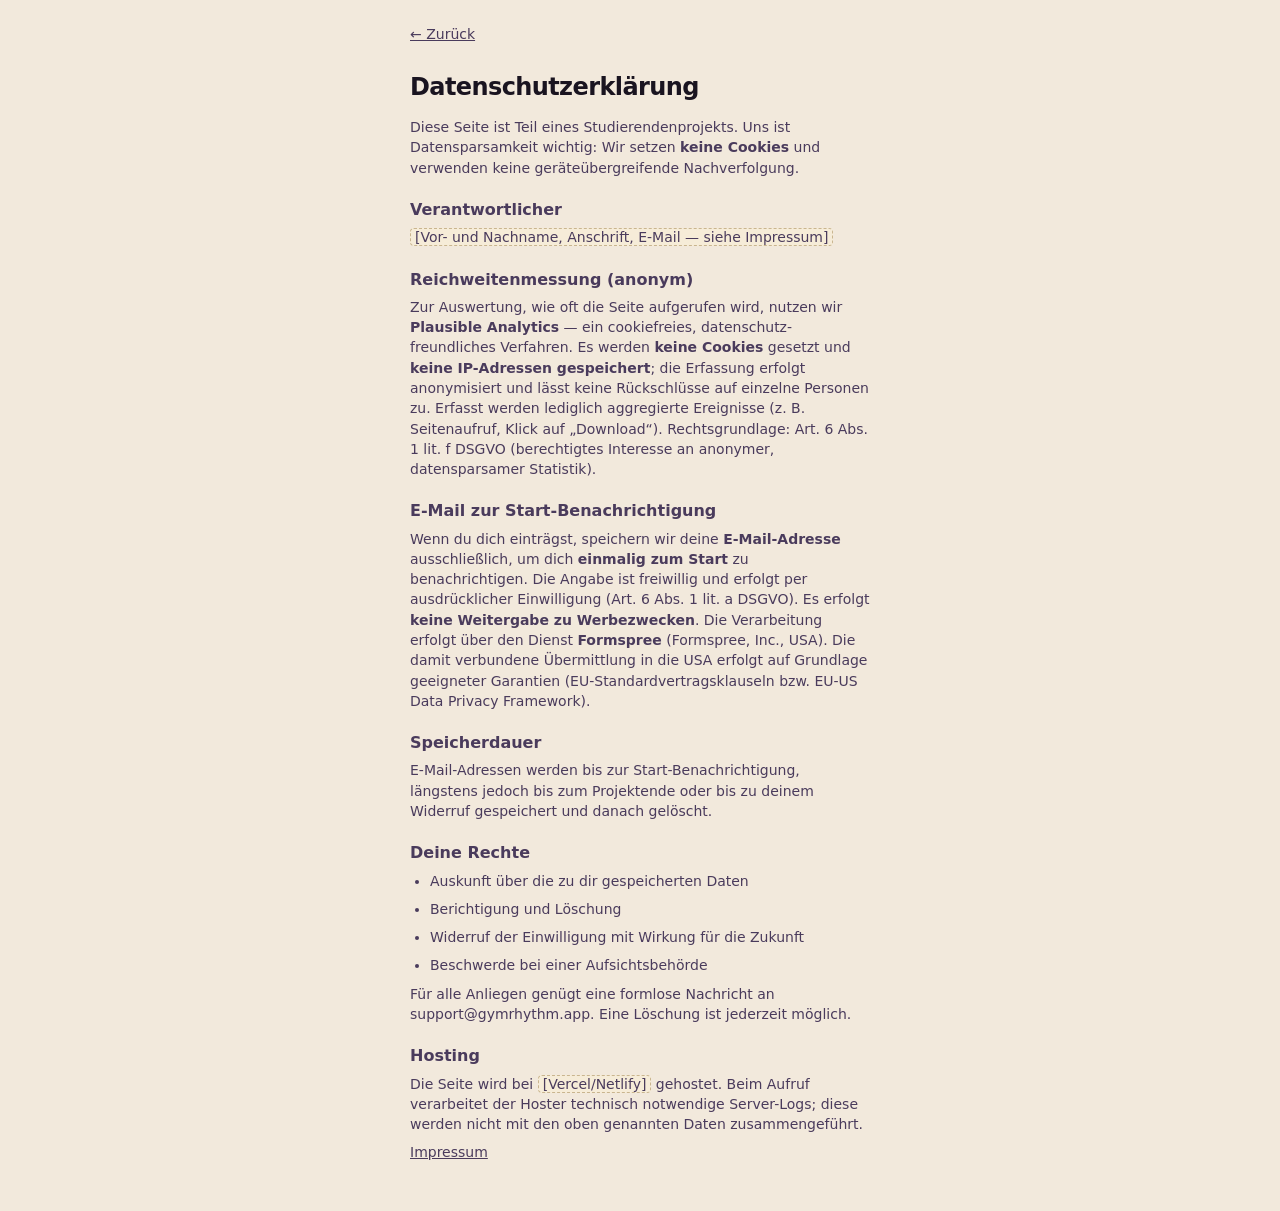
==== datenschutz.html @ 74a17eed "Carrel pretotype landing page" ====
<!DOCTYPE html>
<html lang="de">
<head>
<meta charset="utf-8">
<meta name="viewport" content="width=device-width, initial-scale=1">
<meta name="robots" content="noindex">
<title>Datenschutz · Carrel</title>
<link rel="icon" href="assets/img/logo.png">
<link rel="stylesheet" href="assets/css/styles.css">
</head>
<body>
  <main class="wrap legal">
    <a class="back" href="index.html">&larr; Zurück</a>
    <h1>Datenschutzerklärung</h1>

    <p>
      Diese Seite ist Teil eines Studierendenprojekts. Uns ist Datensparsamkeit
      wichtig: Wir setzen <strong>keine Cookies</strong> und verwenden keine
      geräteübergreifende Nachverfolgung.
    </p>

    <h2>Verantwortlicher</h2>
    <p><span class="ph">[Vor- und Nachname, Anschrift, E-Mail — siehe Impressum]</span></p>

    <h2>Reichweitenmessung (anonym)</h2>
    <p>
      Zur Auswertung, wie oft die Seite aufgerufen wird, nutzen wir
      <strong>Plausible Analytics</strong> — ein cookiefreies, datenschutz&shy;freundliches
      Verfahren. Es werden <strong>keine Cookies</strong> gesetzt und
      <strong>keine IP-Adressen gespeichert</strong>; die Erfassung erfolgt anonymisiert und
      lässt keine Rückschlüsse auf einzelne Personen zu. Erfasst werden lediglich
      aggregierte Ereignisse (z. B. Seitenaufruf, Klick auf „Download“).
      Rechtsgrundlage: Art. 6 Abs. 1 lit. f DSGVO (berechtigtes Interesse an
      anonymer, datensparsamer Statistik).
    </p>

    <h2>E-Mail zur Start-Benachrichtigung</h2>
    <p>
      Wenn du dich einträgst, speichern wir deine <strong>E-Mail-Adresse</strong>
      ausschließlich, um dich <strong>einmalig zum Start</strong> zu benachrichtigen.
      Die Angabe ist freiwillig und erfolgt per ausdrücklicher Einwilligung
      (Art. 6 Abs. 1 lit. a DSGVO). Es erfolgt <strong>keine Weitergabe zu Werbezwecken</strong>.
      Die Verarbeitung erfolgt über den Dienst <strong>Formspree</strong> (Formspree, Inc., USA).
      Die damit verbundene Übermittlung in die USA erfolgt auf Grundlage geeigneter Garantien
      (EU-Standardvertragsklauseln bzw. EU-US Data Privacy Framework).
    </p>

    <h2>Speicherdauer</h2>
    <p>
      E-Mail-Adressen werden bis zur Start-Benachrichtigung, längstens jedoch bis zum
      Projektende oder bis zu deinem Widerruf gespeichert und danach gelöscht.
    </p>

    <h2>Deine Rechte</h2>
    <ul>
      <li>Auskunft über die zu dir gespeicherten Daten</li>
      <li>Berichtigung und Löschung</li>
      <li>Widerruf der Einwilligung mit Wirkung für die Zukunft</li>
      <li>Beschwerde bei einer Aufsichtsbehörde</li>
    </ul>
    <p>
      Für alle Anliegen genügt eine formlose Nachricht an
      support@gymrhythm.app. Eine Löschung ist jederzeit möglich.
    </p>

    <h2>Hosting</h2>
    <p>
      Die Seite wird bei <span class="ph">[Vercel/Netlify]</span> gehostet. Beim Aufruf
      verarbeitet der Hoster technisch notwendige Server-Logs; diese werden nicht mit den
      oben genannten Daten zusammengeführt.
    </p>

    <p class="links"><a href="impressum.html">Impressum</a></p>
  </main>
</body>
</html>
---- assets/css/styles.css ----
/* Carrel landing — mobile-first, 9-colour flyer palette, pixel-crisp */
:root{
  --ink:#1A1420; --plum:#2D2438; --violet2:#4A3B5C; --violet:#7A5C8F;
  --green:#3A6B5C; --red:#C4453F; --amber:#E8A44C; --cream2:#F5D491; --paper:#F2E9DC;
  --radius:14px; --maxw:460px;
}
*{box-sizing:border-box;margin:0;padding:0}
html{-webkit-text-size-adjust:100%}
body{
  font-family:system-ui,-apple-system,"Segoe UI",Roboto,Helvetica,Arial,sans-serif;
  background:var(--paper); color:var(--ink);
  line-height:1.45; -webkit-font-smoothing:antialiased;
}
img{max-width:100%;display:block;image-rendering:pixelated;image-rendering:crisp-edges}
a{color:var(--violet2)}
.wrap{max-width:var(--maxw);margin:0 auto;padding:0 20px}
.pixel{image-rendering:pixelated}

/* header */
.top{display:flex;align-items:center;gap:10px;padding:16px 0}
.top img{width:38px;height:38px;image-rendering:auto;border-radius:50%}
.top .name{font-weight:800;font-size:20px;letter-spacing:-.3px}
.top .tag{margin-left:auto;font-size:12px;color:var(--violet);font-weight:600}

/* hero */
.hero{text-align:center;padding:14px 0 8px}
.hero .art{width:200px;height:200px;margin:4px auto 18px;border:3px solid var(--ink);border-radius:8px}
h1{font-size:30px;line-height:1.12;letter-spacing:-.6px;font-weight:800;margin-bottom:12px}
.hero .sub{font-size:17px;color:var(--violet2);max-width:22em;margin:0 auto}

/* benefits */
.benefits{margin:30px 0 8px;display:flex;flex-direction:column;gap:14px}
.benefit{display:flex;align-items:center;gap:14px;background:#fff8ec;border:2px solid #e7dcc7;border-radius:var(--radius);padding:12px 14px}
.benefit .ic{width:40px;height:40px;flex:0 0 40px}
.benefit .ic img{width:40px;height:40px}
.benefit p{font-size:15.5px;font-weight:600}

/* screenshots */
.shots{margin:34px 0 8px}
.shots h2, .dl h2{font-size:13px;text-transform:uppercase;letter-spacing:1.4px;color:var(--violet);font-weight:800;text-align:center;margin-bottom:16px}
.phones{display:flex;gap:18px;overflow-x:auto;scroll-snap-type:x mandatory;padding:4px 2px 14px;-webkit-overflow-scrolling:touch}
.phones::-webkit-scrollbar{height:0}
.phone{scroll-snap-align:center;flex:0 0 216px;width:216px;height:440px;background:var(--ink);border-radius:30px;padding:10px;box-shadow:0 10px 26px rgba(26,20,32,.28);position:relative}
.phone::before{content:"";position:absolute;top:14px;left:50%;transform:translateX(-50%);width:74px;height:6px;background:#000;border-radius:6px;opacity:.55}
.screen{width:100%;height:100%;background:linear-gradient(180deg,#241c30,#1c1626);border-radius:22px;overflow:hidden;color:var(--paper);display:flex;flex-direction:column}
.sbar{display:flex;align-items:center;justify-content:space-between;padding:14px 14px 6px;font-size:11px;color:#b6a9c9}
.sbar .app{font-weight:800;color:var(--paper);letter-spacing:-.2px}
.screen .body{padding:8px 14px 14px;display:flex;flex-direction:column;gap:12px;flex:1}
.card{background:rgba(255,255,255,.06);border:1px solid rgba(255,255,255,.09);border-radius:12px;padding:12px}
.card .lbl{font-size:11px;color:#b6a9c9;font-weight:600}
.card .big{font-size:26px;font-weight:800;letter-spacing:-.5px;margin-top:2px}
.pill{display:inline-flex;align-items:center;gap:6px;font-size:11px;font-weight:700;padding:3px 8px;border-radius:999px}
.pill.ok{background:rgba(58,107,92,.3);color:#8fd3b8}
.pill.full{background:rgba(196,69,63,.28);color:#f0a09b}
.chk{width:34px;height:34px;flex:0 0 34px;border-radius:50%;background:var(--green);display:flex;align-items:center;justify-content:center;color:#eafff5;font-weight:900}
.row{display:flex;align-items:center;gap:10px}
.spr{width:34px;height:34px;image-rendering:pixelated}
/* mini weekly bars */
.bars{display:flex;align-items:flex-end;gap:7px;height:84px;margin-top:6px}
.bars i{flex:1;background:var(--amber);border-radius:3px 3px 0 0;display:block}
.bars i.q{background:var(--violet)}
/* floor list */
.floor{display:flex;align-items:center;gap:10px;font-size:13px}
.floor .meter{flex:1;height:8px;background:rgba(255,255,255,.12);border-radius:4px;overflow:hidden}
.floor .meter span{display:block;height:100%;background:var(--green)}
.floor .meter span.hot{background:var(--red)}
.floor .n{font-size:11px;color:#b6a9c9;min-width:64px;text-align:right}
/* gauge (occupancy) */
.gauge{display:flex;flex-direction:column;align-items:center;gap:4px}
.gauge svg{width:120px;height:66px}
.gauge .g-val{font-size:22px;font-weight:800;margin-top:-6px}
.ic-gauge{width:40px;height:40px}

/* download / store badges */
.dl{margin:36px 0 10px;text-align:center}
.badges{display:flex;gap:12px;justify-content:center;flex-wrap:wrap}
.badge{display:flex;align-items:center;gap:9px;background:var(--ink);color:#fff;border:none;border-radius:12px;padding:10px 16px;min-width:150px;cursor:pointer;text-decoration:none;font-family:inherit}
.badge:active{transform:translateY(1px)}
.badge svg{width:22px;height:22px;flex:0 0 22px;fill:#fff}
.badge .t{text-align:left;line-height:1.1}
.badge .t small{display:block;font-size:9px;letter-spacing:.3px;opacity:.85}
.badge .t b{font-size:16px;font-weight:700;letter-spacing:-.2px}
.dl .note{margin-top:12px;font-size:12px;color:var(--violet)}

/* reveal + email */
.reveal{margin:26px 0;background:var(--plum);color:var(--paper);border-radius:18px;padding:24px 20px;text-align:center}
.reveal[hidden]{display:none}
.reveal h2{font-size:22px;font-weight:800;margin-bottom:8px;color:var(--paper);text-transform:none;letter-spacing:-.3px}
.reveal p.body{font-size:15px;color:#d8cce6;max-width:26em;margin:0 auto 16px}
.form{display:flex;flex-direction:column;gap:12px;max-width:340px;margin:0 auto;text-align:left}
.form input[type=email]{width:100%;padding:13px 14px;border-radius:10px;border:2px solid #5b4d70;background:#1f1830;color:var(--paper);font-size:16px;font-family:inherit}
.form input[type=email]::placeholder{color:#8a7ca0}
.form .optin{display:flex;gap:10px;align-items:flex-start;font-size:13px;color:#d8cce6}
.form .optin input{margin-top:2px;width:18px;height:18px;flex:0 0 18px}
.form button{background:var(--amber);color:var(--ink);border:none;border-radius:10px;padding:13px 16px;font-size:16px;font-weight:800;cursor:pointer;font-family:inherit}
.form button:active{transform:translateY(1px)}
.form .err{color:#f0a09b;font-size:13px;display:none}
.thanks{display:none;font-size:16px;font-weight:700;color:#8fd3b8;padding:8px 0}

/* footer */
footer{margin:30px 0 40px;text-align:center;color:var(--violet2)}
footer .disc{font-size:12.5px;max-width:30em;margin:0 auto 10px}
footer .links a{margin:0 8px;font-size:13px;color:var(--violet2);text-decoration:underline}

@media (min-width:520px){
  h1{font-size:34px}
  .hero .art{width:230px;height:230px}
}
@media (prefers-reduced-motion:reduce){*{scroll-behavior:auto!important;transition:none!important}}

/* legal pages */
.legal{padding:8px 0 40px}
.legal h1{font-size:24px;margin:14px 0 16px}
.legal h2{font-size:16px;margin:20px 0 6px;color:var(--violet2)}
.legal p,.legal li{font-size:14px;color:var(--violet2);margin-bottom:8px}
.legal ul{padding-left:20px}
.legal .back{display:inline-block;margin:16px 0;font-size:14px}
.legal .ph{background:#f6ecd8;border:1px dashed #c9b58f;border-radius:4px;padding:0 4px}
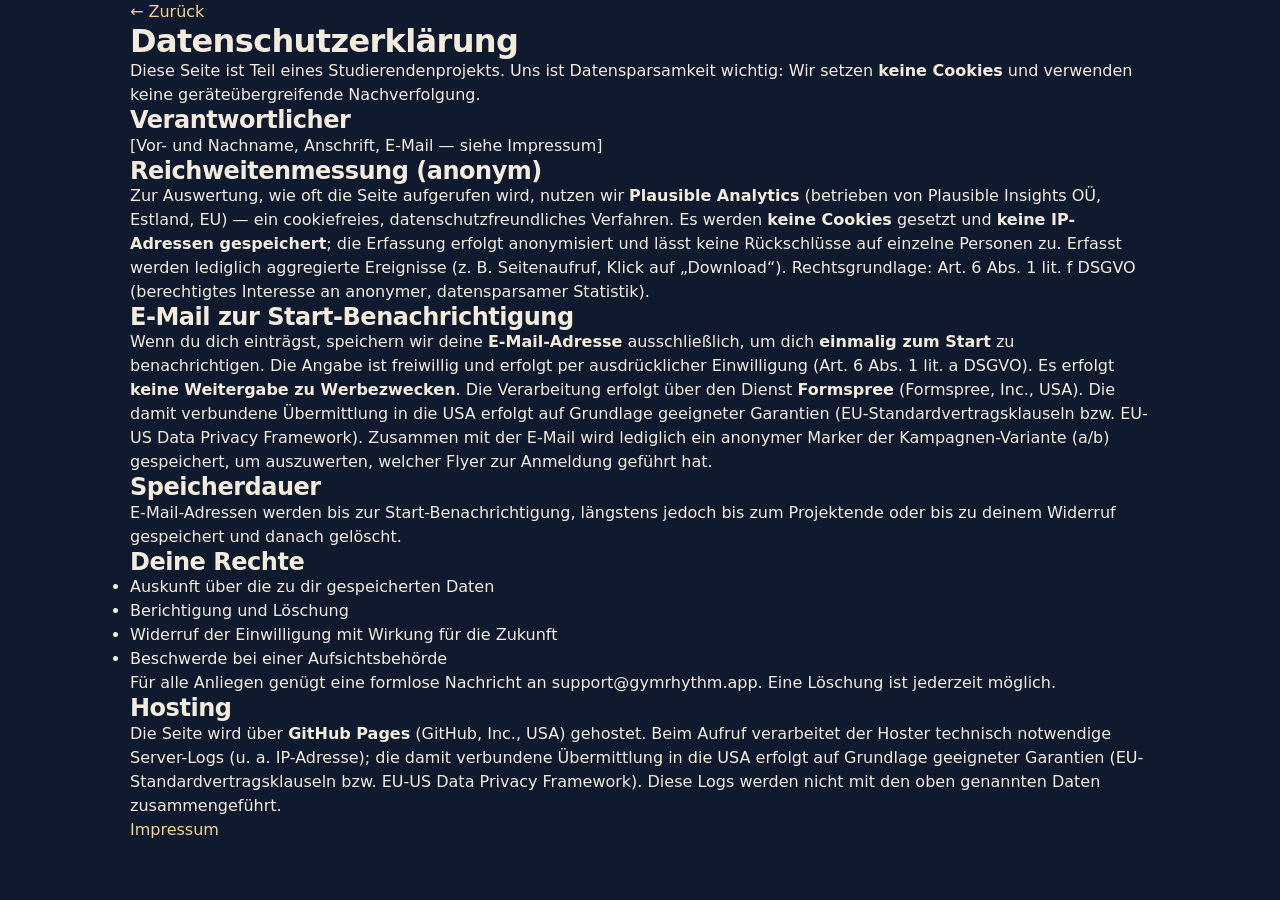
==== commit 5e3254ee: "update carrel page" ====
--- a/datenschutz.html
+++ b/datenschutz.html
@@ -25,8 +25,8 @@
     <h2>Reichweitenmessung (anonym)</h2>
     <p>
       Zur Auswertung, wie oft die Seite aufgerufen wird, nutzen wir
-      <strong>Plausible Analytics</strong> — ein cookiefreies, datenschutz&shy;freundliches
-      Verfahren. Es werden <strong>keine Cookies</strong> gesetzt und
+      <strong>Plausible Analytics</strong> (betrieben von Plausible Insights OÜ, Estland, EU)
+      — ein cookiefreies, datenschutz&shy;freundliches Verfahren. Es werden <strong>keine Cookies</strong> gesetzt und
       <strong>keine IP-Adressen gespeichert</strong>; die Erfassung erfolgt anonymisiert und
       lässt keine Rückschlüsse auf einzelne Personen zu. Erfasst werden lediglich
       aggregierte Ereignisse (z. B. Seitenaufruf, Klick auf „Download“).
@@ -42,7 +42,9 @@
       (Art. 6 Abs. 1 lit. a DSGVO). Es erfolgt <strong>keine Weitergabe zu Werbezwecken</strong>.
       Die Verarbeitung erfolgt über den Dienst <strong>Formspree</strong> (Formspree, Inc., USA).
       Die damit verbundene Übermittlung in die USA erfolgt auf Grundlage geeigneter Garantien
-      (EU-Standardvertragsklauseln bzw. EU-US Data Privacy Framework).
+      (EU-Standardvertragsklauseln bzw. EU-US Data Privacy Framework). Zusammen mit der E-Mail
+      wird lediglich ein anonymer Marker der Kampagnen-Variante (a/b) gespeichert, um auszuwerten,
+      welcher Flyer zur Anmeldung geführt hat.
     </p>
 
     <h2>Speicherdauer</h2>
@@ -65,9 +67,11 @@
 
     <h2>Hosting</h2>
     <p>
-      Die Seite wird bei <span class="ph">[Vercel/Netlify]</span> gehostet. Beim Aufruf
-      verarbeitet der Hoster technisch notwendige Server-Logs; diese werden nicht mit den
-      oben genannten Daten zusammengeführt.
+      Die Seite wird über <strong>GitHub Pages</strong> (GitHub, Inc., USA) gehostet. Beim Aufruf
+      verarbeitet der Hoster technisch notwendige Server-Logs (u. a. IP-Adresse); die damit
+      verbundene Übermittlung in die USA erfolgt auf Grundlage geeigneter Garantien
+      (EU-Standardvertragsklauseln bzw. EU-US Data Privacy Framework). Diese Logs werden nicht mit
+      den oben genannten Daten zusammengeführt.
     </p>
 
     <p class="links"><a href="impressum.html">Impressum</a></p>
--- a/assets/css/styles.css
+++ b/assets/css/styles.css
@@ -1,118 +1,157 @@
-/* Carrel landing — mobile-first, 9-colour flyer palette, pixel-crisp */
+/* Carrel landing — dark navy, warm lamplight accents, pixel-crisp, mobile-first */
 :root{
-  --ink:#1A1420; --plum:#2D2438; --violet2:#4A3B5C; --violet:#7A5C8F;
-  --green:#3A6B5C; --red:#C4453F; --amber:#E8A44C; --cream2:#F5D491; --paper:#F2E9DC;
-  --radius:14px; --maxw:460px;
+  --navy:#0F1A2E; --navy2:#16233D; --navy3:#1E2E4A; --navy4:#26385A;
+  --line:rgba(255,255,255,.09);
+  --ink:#F3ECDD; --muted:#A9B4CC; --faint:#7C89A6;
+  --amber:#E8A44C; --amber2:#F5D491; --green:#5FBE97; --red:#E8756E; --violet:#B79BD0;
+  --maxw:1060px; --radius:16px;
+  --shadow:0 14px 40px rgba(0,0,0,.35);
 }
 *{box-sizing:border-box;margin:0;padding:0}
-html{-webkit-text-size-adjust:100%}
+html{-webkit-text-size-adjust:100%;scroll-behavior:smooth}
 body{
   font-family:system-ui,-apple-system,"Segoe UI",Roboto,Helvetica,Arial,sans-serif;
-  background:var(--paper); color:var(--ink);
-  line-height:1.45; -webkit-font-smoothing:antialiased;
+  background:var(--navy); color:var(--ink); line-height:1.5; -webkit-font-smoothing:antialiased;
+  overflow-x:hidden;
 }
-img{max-width:100%;display:block;image-rendering:pixelated;image-rendering:crisp-edges}
-a{color:var(--violet2)}
-.wrap{max-width:var(--maxw);margin:0 auto;padding:0 20px}
-.pixel{image-rendering:pixelated}
+img{max-width:100%;display:block}
+.pixel{image-rendering:pixelated;image-rendering:crisp-edges}
+a{color:var(--amber2);text-decoration:none}
+.wrap{width:100%;max-width:var(--maxw);margin:0 auto;padding:0 20px}
+h1,h2,h3{letter-spacing:-.02em;line-height:1.1}
+section{position:relative}
 
-/* header */
-.top{display:flex;align-items:center;gap:10px;padding:16px 0}
-.top img{width:38px;height:38px;image-rendering:auto;border-radius:50%}
-.top .name{font-weight:800;font-size:20px;letter-spacing:-.3px}
-.top .tag{margin-left:auto;font-size:12px;color:var(--violet);font-weight:600}
+/* scroll reveal */
+.reveal-up{opacity:0;transform:translateY(18px);transition:opacity .6s ease,transform .6s ease}
+.reveal-up.in{opacity:1;transform:none}
+@media (prefers-reduced-motion:reduce){*{animation:none!important;transition:none!important;scroll-behavior:auto!important}.reveal-up{opacity:1;transform:none}.hm-grid i{opacity:1;transform:none}}
 
-/* hero */
-.hero{text-align:center;padding:14px 0 8px}
-.hero .art{width:200px;height:200px;margin:4px auto 18px;border:3px solid var(--ink);border-radius:8px}
-h1{font-size:30px;line-height:1.12;letter-spacing:-.6px;font-weight:800;margin-bottom:12px}
-.hero .sub{font-size:17px;color:var(--violet2);max-width:22em;margin:0 auto}
+/* ---------- nav ---------- */
+.nav{position:sticky;top:0;z-index:40;background:rgba(15,26,46,.82);backdrop-filter:blur(10px);border-bottom:1px solid var(--line)}
+.nav-inner{display:flex;align-items:center;gap:12px;height:60px}
+.brand{display:flex;align-items:center;gap:10px;color:var(--ink);font-weight:800;font-size:19px}
+.brand img{width:34px;height:34px;border-radius:50%}
+.nav .badges{margin-left:auto;display:flex;gap:8px}
+.nav .badge{transform:scale(.82);transform-origin:right center}
+@media(max-width:560px){.nav .badges{display:none}}
 
-/* benefits */
-.benefits{margin:30px 0 8px;display:flex;flex-direction:column;gap:14px}
-.benefit{display:flex;align-items:center;gap:14px;background:#fff8ec;border:2px solid #e7dcc7;border-radius:var(--radius);padding:12px 14px}
-.benefit .ic{width:40px;height:40px;flex:0 0 40px}
+/* ---------- store badges ---------- */
+.badges{display:flex;gap:12px;flex-wrap:wrap;justify-content:center}
+.badge{display:inline-flex;align-items:center;gap:10px;background:#000;color:#fff;border:1px solid #3a3a3a;
+  border-radius:11px;padding:9px 15px;min-width:158px;cursor:pointer;font-family:inherit;text-decoration:none;
+  transition:transform .15s ease,box-shadow .15s ease}
+.badge:hover{transform:translateY(-2px);box-shadow:0 10px 24px rgba(0,0,0,.4)}
+.badge:active{transform:translateY(0)}
+.badge .glyph{width:22px;height:26px;flex:0 0 22px}
+.badge .txt{text-align:left;line-height:1.05}
+.badge .txt small{display:block;font-size:9px;letter-spacing:.4px;opacity:.9;text-transform:none}
+.badge .txt b{font-size:17px;font-weight:600;letter-spacing:-.2px}
+
+/* ---------- hero ---------- */
+.hero{overflow:hidden;border-bottom:1px solid var(--line)}
+.hero-bg{position:absolute;inset:0;z-index:0}
+.hero-bg img{width:100%;height:100%;object-fit:cover;object-position:center;
+  animation:kenburns 26s ease-in-out infinite alternate}
+@keyframes kenburns{from{transform:scale(1.04)}to{transform:scale(1.14)}}
+.hero-bg::after{content:"";position:absolute;inset:0;
+  background:linear-gradient(180deg,rgba(15,26,46,.28) 0%,rgba(15,26,46,.5) 52%,var(--navy) 100%)}
+.stars{position:absolute;inset:0;z-index:1;pointer-events:none;opacity:.7;
+  background-image:radial-gradient(1.5px 1.5px at 20% 30%,#fff5,transparent),radial-gradient(1.5px 1.5px at 70% 20%,#fff6,transparent),radial-gradient(1px 1px at 45% 65%,#fff4,transparent),radial-gradient(1.5px 1.5px at 85% 55%,#fff5,transparent),radial-gradient(1px 1px at 32% 80%,#fff3,transparent);
+  animation:twinkle 5s ease-in-out infinite alternate}
+@keyframes twinkle{from{opacity:.4}to{opacity:.85}}
+.hero-inner{position:relative;z-index:2;text-align:center;padding:44px 20px 54px;max-width:760px;margin:0 auto}
+.pill{display:inline-flex;align-items:center;gap:8px;font-size:12.5px;font-weight:700;color:var(--amber2);
+  background:rgba(232,164,76,.12);border:1px solid rgba(232,164,76,.32);border-radius:999px;padding:6px 13px;margin-bottom:18px}
+.pill .dot{width:7px;height:7px;border-radius:50%;background:var(--green);box-shadow:0 0 0 0 rgba(95,190,151,.6);animation:ping 2s infinite}
+@keyframes ping{0%{box-shadow:0 0 0 0 rgba(95,190,151,.5)}70%{box-shadow:0 0 0 7px rgba(95,190,151,0)}100%{box-shadow:0 0 0 0 rgba(95,190,151,0)}}
+.hero h1{font-size:clamp(30px,7vw,50px);font-weight:800;margin-bottom:16px;text-wrap:balance}
+.hero .sub{font-size:clamp(16px,2.6vw,20px);color:var(--muted);max-width:34ch;margin:0 auto 26px}
+.hero .badges{margin-bottom:14px}
+.dlnote{font-size:13px;color:var(--faint);margin-bottom:22px}
+.everylib{display:inline-flex;align-items:center;gap:8px;font-size:13.5px;color:var(--ink);
+  background:var(--navy3);border:1px solid var(--line);border-radius:999px;padding:7px 14px}
+.everylib img{width:18px;height:18px}
+.owl{position:absolute;right:6%;bottom:8%;width:66px;z-index:2;animation:bob 3.6s ease-in-out infinite;filter:drop-shadow(0 6px 10px rgba(0,0,0,.5))}
+@keyframes bob{0%,100%{transform:translateY(0) rotate(-2deg)}50%{transform:translateY(-9px) rotate(2deg)}}
+@media(max-width:640px){.owl{width:48px;right:4%;bottom:auto;top:70px}}
+
+/* ---------- section shell ---------- */
+.sec{padding:56px 0}
+.sec h2{font-size:clamp(24px,4.5vw,34px);font-weight:800;text-align:center;margin-bottom:10px}
+.sec .lead{text-align:center;color:var(--muted);max-width:44ch;margin:0 auto 34px;font-size:16px}
+.kicker{text-align:center;text-transform:uppercase;letter-spacing:2px;font-size:12px;font-weight:800;color:var(--amber);margin-bottom:8px}
+
+/* variant benefits strip */
+.benefits{display:grid;gap:14px;grid-template-columns:1fr;max-width:640px;margin:0 auto}
+.benefit{display:flex;align-items:center;gap:14px;background:var(--navy2);border:1px solid var(--line);border-radius:14px;padding:14px 16px}
+.benefit .ic{width:40px;height:40px;flex:0 0 40px;display:flex;align-items:center;justify-content:center}
 .benefit .ic img{width:40px;height:40px}
-.benefit p{font-size:15.5px;font-weight:600}
+.benefit p{font-weight:600;font-size:15.5px}
+.ic-gauge{width:40px;height:22px}
 
-/* screenshots */
-.shots{margin:34px 0 8px}
-.shots h2, .dl h2{font-size:13px;text-transform:uppercase;letter-spacing:1.4px;color:var(--violet);font-weight:800;text-align:center;margin-bottom:16px}
-.phones{display:flex;gap:18px;overflow-x:auto;scroll-snap-type:x mandatory;padding:4px 2px 14px;-webkit-overflow-scrolling:touch}
-.phones::-webkit-scrollbar{height:0}
-.phone{scroll-snap-align:center;flex:0 0 216px;width:216px;height:440px;background:var(--ink);border-radius:30px;padding:10px;box-shadow:0 10px 26px rgba(26,20,32,.28);position:relative}
-.phone::before{content:"";position:absolute;top:14px;left:50%;transform:translateX(-50%);width:74px;height:6px;background:#000;border-radius:6px;opacity:.55}
-.screen{width:100%;height:100%;background:linear-gradient(180deg,#241c30,#1c1626);border-radius:22px;overflow:hidden;color:var(--paper);display:flex;flex-direction:column}
-.sbar{display:flex;align-items:center;justify-content:space-between;padding:14px 14px 6px;font-size:11px;color:#b6a9c9}
-.sbar .app{font-weight:800;color:var(--paper);letter-spacing:-.2px}
-.screen .body{padding:8px 14px 14px;display:flex;flex-direction:column;gap:12px;flex:1}
-.card{background:rgba(255,255,255,.06);border:1px solid rgba(255,255,255,.09);border-radius:12px;padding:12px}
-.card .lbl{font-size:11px;color:#b6a9c9;font-weight:600}
-.card .big{font-size:26px;font-weight:800;letter-spacing:-.5px;margin-top:2px}
-.pill{display:inline-flex;align-items:center;gap:6px;font-size:11px;font-weight:700;padding:3px 8px;border-radius:999px}
-.pill.ok{background:rgba(58,107,92,.3);color:#8fd3b8}
-.pill.full{background:rgba(196,69,63,.28);color:#f0a09b}
-.chk{width:34px;height:34px;flex:0 0 34px;border-radius:50%;background:var(--green);display:flex;align-items:center;justify-content:center;color:#eafff5;font-weight:900}
-.row{display:flex;align-items:center;gap:10px}
-.spr{width:34px;height:34px;image-rendering:pixelated}
-/* mini weekly bars */
-.bars{display:flex;align-items:flex-end;gap:7px;height:84px;margin-top:6px}
-.bars i{flex:1;background:var(--amber);border-radius:3px 3px 0 0;display:block}
-.bars i.q{background:var(--violet)}
-/* floor list */
-.floor{display:flex;align-items:center;gap:10px;font-size:13px}
-.floor .meter{flex:1;height:8px;background:rgba(255,255,255,.12);border-radius:4px;overflow:hidden}
-.floor .meter span{display:block;height:100%;background:var(--green)}
-.floor .meter span.hot{background:var(--red)}
-.floor .n{font-size:11px;color:#b6a9c9;min-width:64px;text-align:right}
-/* gauge (occupancy) */
-.gauge{display:flex;flex-direction:column;align-items:center;gap:4px}
-.gauge svg{width:120px;height:66px}
-.gauge .g-val{font-size:22px;font-weight:800;margin-top:-6px}
-.ic-gauge{width:40px;height:40px}
+/* how it works */
+.steps{display:grid;gap:18px;grid-template-columns:1fr}
+.step{background:var(--navy2);border:1px solid var(--line);border-radius:var(--radius);padding:22px;text-align:center;position:relative}
+.step .n{position:absolute;top:14px;right:16px;font-weight:800;color:var(--faint);font-size:26px}
+.step img{width:48px;height:48px;margin:0 auto 12px}
+.step h3{font-size:18px;margin-bottom:6px}
+.step p{color:var(--muted);font-size:14.5px}
+@media(min-width:760px){.steps{grid-template-columns:repeat(3,1fr)}}
 
-/* download / store badges */
-.dl{margin:36px 0 10px;text-align:center}
-.badges{display:flex;gap:12px;justify-content:center;flex-wrap:wrap}
-.badge{display:flex;align-items:center;gap:9px;background:var(--ink);color:#fff;border:none;border-radius:12px;padding:10px 16px;min-width:150px;cursor:pointer;text-decoration:none;font-family:inherit}
-.badge:active{transform:translateY(1px)}
-.badge svg{width:22px;height:22px;flex:0 0 22px;fill:#fff}
-.badge .t{text-align:left;line-height:1.1}
-.badge .t small{display:block;font-size:9px;letter-spacing:.3px;opacity:.85}
-.badge .t b{font-size:16px;font-weight:700;letter-spacing:-.2px}
-.dl .note{margin-top:12px;font-size:12px;color:var(--violet)}
+/* features */
+.feature-grid{display:grid;gap:16px;grid-template-columns:1fr 1fr}
+.feature{background:linear-gradient(180deg,var(--navy2),var(--navy2)) padding-box;border:1px solid var(--line);border-radius:var(--radius);padding:20px}
+.feature img{width:38px;height:38px;margin-bottom:12px}
+.feature h3{font-size:17px;margin-bottom:6px}
+.feature p{color:var(--muted);font-size:14px}
+@media(max-width:520px){.feature-grid{grid-template-columns:1fr}}
+/* github-style heatmap demo */
+.heatmap{max-width:640px;margin:30px auto 0;background:var(--navy2);border:1px solid var(--line);border-radius:var(--radius);padding:20px}
+.heatmap .hm-t{font-size:13px;color:var(--muted);margin-bottom:12px;display:flex;justify-content:space-between}
+.hm-grid{display:grid;grid-template-columns:repeat(20,1fr);gap:4px}
+.hm-grid i{aspect-ratio:1;border-radius:3px;background:var(--navy4);opacity:0;transform:scale(.4);animation:pop .5s forwards}
+@keyframes pop{to{opacity:1;transform:none}}
+.hm-grid i.l1{background:#2b5c48}.hm-grid i.l2{background:#3e7d61}.hm-grid i.l3{background:#4fa87e}.hm-grid i.l4{background:var(--green)}
 
-/* reveal + email */
-.reveal{margin:26px 0;background:var(--plum);color:var(--paper);border-radius:18px;padding:24px 20px;text-align:center}
-.reveal[hidden]{display:none}
-.reveal h2{font-size:22px;font-weight:800;margin-bottom:8px;color:var(--paper);text-transform:none;letter-spacing:-.3px}
-.reveal p.body{font-size:15px;color:#d8cce6;max-width:26em;margin:0 auto 16px}
-.form{display:flex;flex-direction:column;gap:12px;max-width:340px;margin:0 auto;text-align:left}
-.form input[type=email]{width:100%;padding:13px 14px;border-radius:10px;border:2px solid #5b4d70;background:#1f1830;color:var(--paper);font-size:16px;font-family:inherit}
-.form input[type=email]::placeholder{color:#8a7ca0}
-.form .optin{display:flex;gap:10px;align-items:flex-start;font-size:13px;color:#d8cce6}
-.form .optin input{margin-top:2px;width:18px;height:18px;flex:0 0 18px}
-.form button{background:var(--amber);color:var(--ink);border:none;border-radius:10px;padding:13px 16px;font-size:16px;font-weight:800;cursor:pointer;font-family:inherit}
-.form button:active{transform:translateY(1px)}
-.form .err{color:#f0a09b;font-size:13px;display:none}
-.thanks{display:none;font-size:16px;font-weight:700;color:#8fd3b8;padding:8px 0}
+/* faq */
+.faq-list{max-width:720px;margin:0 auto;display:flex;flex-direction:column;gap:10px}
+.qa{background:var(--navy2);border:1px solid var(--line);border-radius:12px;overflow:hidden}
+.qa button{width:100%;text-align:left;background:none;border:none;color:var(--ink);font:inherit;font-weight:700;font-size:15.5px;
+  padding:16px 18px;cursor:pointer;display:flex;justify-content:space-between;gap:12px;align-items:center}
+.qa .plus{color:var(--amber);font-size:20px;transition:transform .2s ease;flex:0 0 auto}
+.qa button[aria-expanded="true"] .plus{transform:rotate(45deg)}
+.qa .a{max-height:0;overflow:hidden;transition:max-height .3s ease}
+.qa .a p{padding:0 18px 16px;color:var(--muted);font-size:14.5px}
+
+/* cta band */
+.cta{background:linear-gradient(180deg,var(--navy2),var(--navy));border-top:1px solid var(--line);border-bottom:1px solid var(--line);text-align:center}
+.cta .tag{color:var(--amber2);font-weight:700;margin-bottom:18px;font-size:15px}
+
+/* reveal modal (fake door) */
+.modal{position:fixed;inset:0;z-index:80;display:none;align-items:center;justify-content:center;padding:20px;
+  background:rgba(6,11,22,.72);backdrop-filter:blur(4px)}
+.modal.open{display:flex;animation:fade .2s ease}
+@keyframes fade{from{opacity:0}to{opacity:1}}
+.modal .card{position:relative;background:var(--navy2);border:1px solid var(--line);border-radius:20px;box-shadow:var(--shadow);
+  max-width:400px;width:100%;padding:28px 24px;text-align:center;animation:rise .25s ease}
+@keyframes rise{from{transform:translateY(14px);opacity:.6}to{transform:none;opacity:1}}
+.modal .x{position:absolute;top:10px;right:10px;width:40px;height:40px;display:flex;align-items:center;justify-content:center;background:none;border:none;color:var(--muted);font-size:18px;line-height:1;cursor:pointer;border-radius:8px}
+.modal .x:hover{background:var(--navy3)}
+.modal img.m-owl{width:60px;margin:0 auto 10px}
+.modal h2{font-size:23px;margin-bottom:8px}
+.modal p.body{color:var(--muted);font-size:15px;margin-bottom:18px}
+.form{display:flex;flex-direction:column;gap:12px;text-align:left}
+.form input[type=email]{width:100%;padding:13px 14px;border-radius:11px;border:1px solid var(--navy4);background:var(--navy);color:var(--ink);font-size:16px;font-family:inherit}
+.form input[type=email]::placeholder{color:var(--faint)}
+.form .optin{display:flex;gap:10px;align-items:flex-start;font-size:13px;color:var(--muted)}
+.form .optin input{margin-top:2px;width:18px;height:18px;flex:0 0 18px;accent-color:var(--amber)}
+.form button.submit{background:var(--amber);color:#241a10;border:none;border-radius:11px;padding:13px;font-size:16px;font-weight:800;cursor:pointer;font-family:inherit;transition:filter .15s}
+.form button.submit:hover{filter:brightness(1.05)}
+.form .err{color:var(--red);font-size:13px;display:none}
+.thanks{display:none;font-size:16px;font-weight:700;color:var(--green);padding:6px 0}
 
 /* footer */
-footer{margin:30px 0 40px;text-align:center;color:var(--violet2)}
-footer .disc{font-size:12.5px;max-width:30em;margin:0 auto 10px}
-footer .links a{margin:0 8px;font-size:13px;color:var(--violet2);text-decoration:underline}
-
-@media (min-width:520px){
-  h1{font-size:34px}
-  .hero .art{width:230px;height:230px}
-}
-@media (prefers-reduced-motion:reduce){*{scroll-behavior:auto!important;transition:none!important}}
-
-/* legal pages */
-.legal{padding:8px 0 40px}
-.legal h1{font-size:24px;margin:14px 0 16px}
-.legal h2{font-size:16px;margin:20px 0 6px;color:var(--violet2)}
-.legal p,.legal li{font-size:14px;color:var(--violet2);margin-bottom:8px}
-.legal ul{padding-left:20px}
-.legal .back{display:inline-block;margin:16px 0;font-size:14px}
-.legal .ph{background:#f6ecd8;border:1px dashed #c9b58f;border-radius:4px;padding:0 4px}
+footer{padding:34px 0 46px;text-align:center;color:var(--faint);border-top:1px solid var(--line)}
+footer .disc{font-size:12.5px;max-width:36ch;margin:0 auto 12px;color:var(--muted)}
+footer .links a{margin:0 9px;font-size:13px;color:var(--muted);text-decoration:underline}
+footer .built{margin-top:14px;font-size:12px;color:var(--faint)}
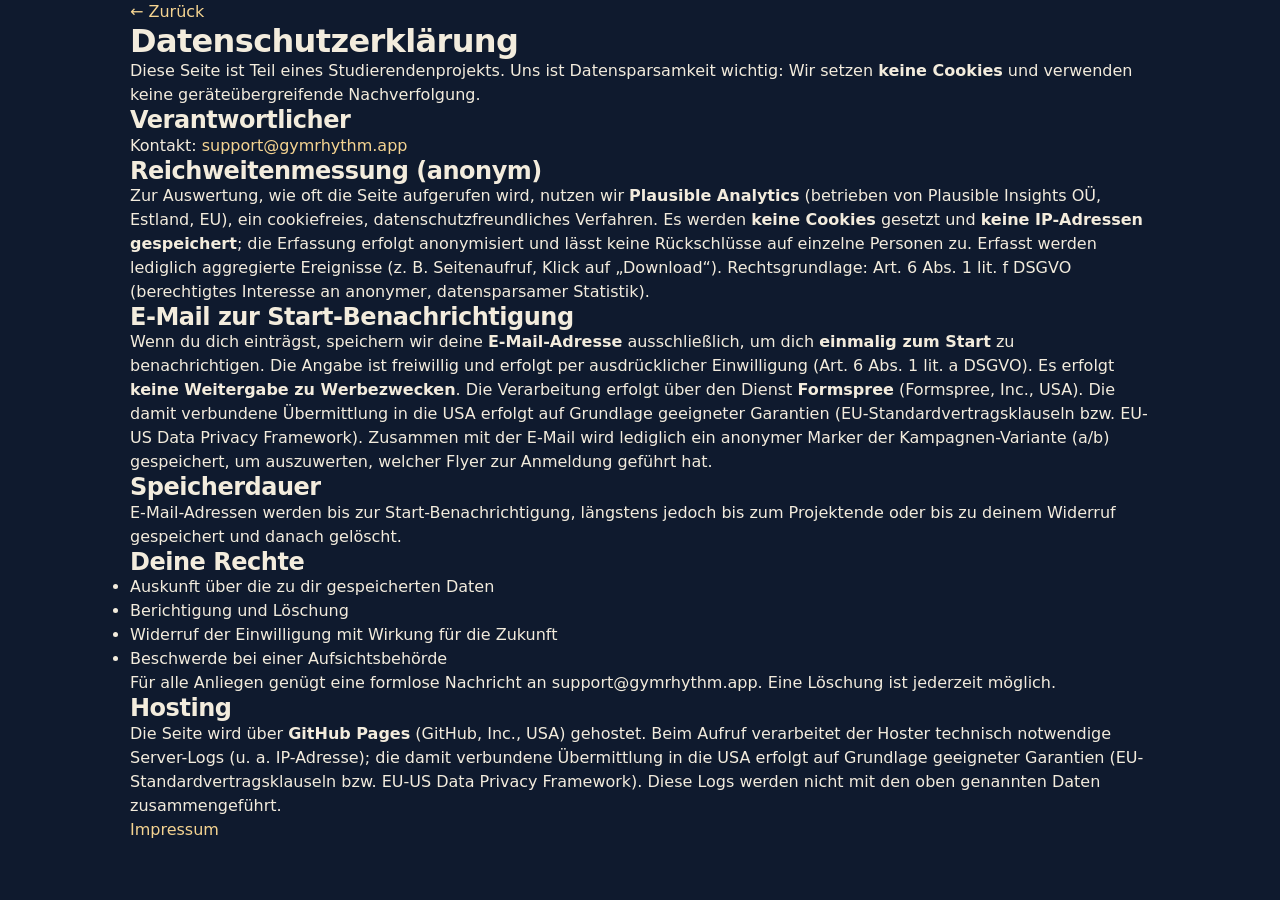
==== commit 92b0b0a1: "update carrel page" ====
--- a/datenschutz.html
+++ b/datenschutz.html
@@ -20,13 +20,13 @@
     </p>
 
     <h2>Verantwortlicher</h2>
-    <p><span class="ph">[Vor- und Nachname, Anschrift, E-Mail — siehe Impressum]</span></p>
+    <p>Kontakt: <a href="mailto:support@gymrhythm.app">support@gymrhythm.app</a></p>
 
     <h2>Reichweitenmessung (anonym)</h2>
     <p>
       Zur Auswertung, wie oft die Seite aufgerufen wird, nutzen wir
-      <strong>Plausible Analytics</strong> (betrieben von Plausible Insights OÜ, Estland, EU)
-      — ein cookiefreies, datenschutz&shy;freundliches Verfahren. Es werden <strong>keine Cookies</strong> gesetzt und
+      <strong>Plausible Analytics</strong> (betrieben von Plausible Insights OÜ, Estland, EU),
+      ein cookiefreies, datenschutz&shy;freundliches Verfahren. Es werden <strong>keine Cookies</strong> gesetzt und
       <strong>keine IP-Adressen gespeichert</strong>; die Erfassung erfolgt anonymisiert und
       lässt keine Rückschlüsse auf einzelne Personen zu. Erfasst werden lediglich
       aggregierte Ereignisse (z. B. Seitenaufruf, Klick auf „Download“).
--- a/assets/css/styles.css
+++ b/assets/css/styles.css
@@ -32,23 +32,19 @@
 .brand{display:flex;align-items:center;gap:10px;color:var(--ink);font-weight:800;font-size:19px}
 .brand img{width:34px;height:34px;border-radius:50%}
 .nav .badges{margin-left:auto;display:flex;gap:8px}
-.nav .badge{transform:scale(.82);transform-origin:right center}
+.nav .badge img{height:34px}
 @media(max-width:560px){.nav .badges{display:none}}
 
 /* ---------- store badges ---------- */
-.badges{display:flex;gap:12px;flex-wrap:wrap;justify-content:center}
-.badge{display:inline-flex;align-items:center;gap:10px;background:#000;color:#fff;border:1px solid #3a3a3a;
-  border-radius:11px;padding:9px 15px;min-width:158px;cursor:pointer;font-family:inherit;text-decoration:none;
-  transition:transform .15s ease,box-shadow .15s ease}
-.badge:hover{transform:translateY(-2px);box-shadow:0 10px 24px rgba(0,0,0,.4)}
+.badges{display:flex;gap:14px;flex-wrap:wrap;justify-content:center;align-items:center}
+.badge{display:inline-flex;padding:0;background:none;border:none;cursor:pointer;font-family:inherit;
+  border-radius:9px;transition:transform .15s ease,filter .15s ease}
+.badge:hover{transform:translateY(-2px);filter:brightness(1.07)}
 .badge:active{transform:translateY(0)}
-.badge .glyph{width:22px;height:26px;flex:0 0 22px}
-.badge .txt{text-align:left;line-height:1.05}
-.badge .txt small{display:block;font-size:9px;letter-spacing:.4px;opacity:.9;text-transform:none}
-.badge .txt b{font-size:17px;font-weight:600;letter-spacing:-.2px}
+.badge img{height:50px;width:auto;display:block;border-radius:9px;filter:drop-shadow(0 3px 8px rgba(0,0,0,.45))}
 
 /* ---------- hero ---------- */
-.hero{overflow:hidden;border-bottom:1px solid var(--line)}
+.hero{position:relative;overflow:hidden;border-bottom:1px solid var(--line)}
 .hero-bg{position:absolute;inset:0;z-index:0}
 .hero-bg img{width:100%;height:100%;object-fit:cover;object-position:center;
   animation:kenburns 26s ease-in-out infinite alternate}
@@ -64,16 +60,18 @@
   background:rgba(232,164,76,.12);border:1px solid rgba(232,164,76,.32);border-radius:999px;padding:6px 13px;margin-bottom:18px}
 .pill .dot{width:7px;height:7px;border-radius:50%;background:var(--green);box-shadow:0 0 0 0 rgba(95,190,151,.6);animation:ping 2s infinite}
 @keyframes ping{0%{box-shadow:0 0 0 0 rgba(95,190,151,.5)}70%{box-shadow:0 0 0 7px rgba(95,190,151,0)}100%{box-shadow:0 0 0 0 rgba(95,190,151,0)}}
-.hero h1{font-size:clamp(30px,7vw,50px);font-weight:800;margin-bottom:16px;text-wrap:balance}
+.hero h1{font-size:clamp(34px,8.5vw,60px);font-weight:900;letter-spacing:-.03em;line-height:1.04;margin-bottom:16px;text-wrap:balance;
+  background:linear-gradient(180deg,#FFFAF0 0%,#F7DCA6 55%,#E8A44C 100%);-webkit-background-clip:text;background-clip:text;-webkit-text-fill-color:transparent;color:transparent;
+  filter:drop-shadow(0 3px 14px rgba(0,0,0,.6))}
 .hero .sub{font-size:clamp(16px,2.6vw,20px);color:var(--muted);max-width:34ch;margin:0 auto 26px}
 .hero .badges{margin-bottom:14px}
 .dlnote{font-size:13px;color:var(--faint);margin-bottom:22px}
 .everylib{display:inline-flex;align-items:center;gap:8px;font-size:13.5px;color:var(--ink);
   background:var(--navy3);border:1px solid var(--line);border-radius:999px;padding:7px 14px}
-.everylib img{width:18px;height:18px}
-.owl{position:absolute;right:6%;bottom:8%;width:66px;z-index:2;animation:bob 3.6s ease-in-out infinite;filter:drop-shadow(0 6px 10px rgba(0,0,0,.5))}
+.everylib img{width:34px;height:34px;flex:0 0 34px}
+.owl{position:absolute;right:5%;bottom:9%;width:116px;z-index:2;animation:bob 3.6s ease-in-out infinite;filter:drop-shadow(0 8px 16px rgba(0,0,0,.6))}
 @keyframes bob{0%,100%{transform:translateY(0) rotate(-2deg)}50%{transform:translateY(-9px) rotate(2deg)}}
-@media(max-width:640px){.owl{width:48px;right:4%;bottom:auto;top:70px}}
+@media(max-width:640px){.owl{width:66px;right:0;bottom:auto;top:63px}}
 
 /* ---------- section shell ---------- */
 .sec{padding:56px 0}
